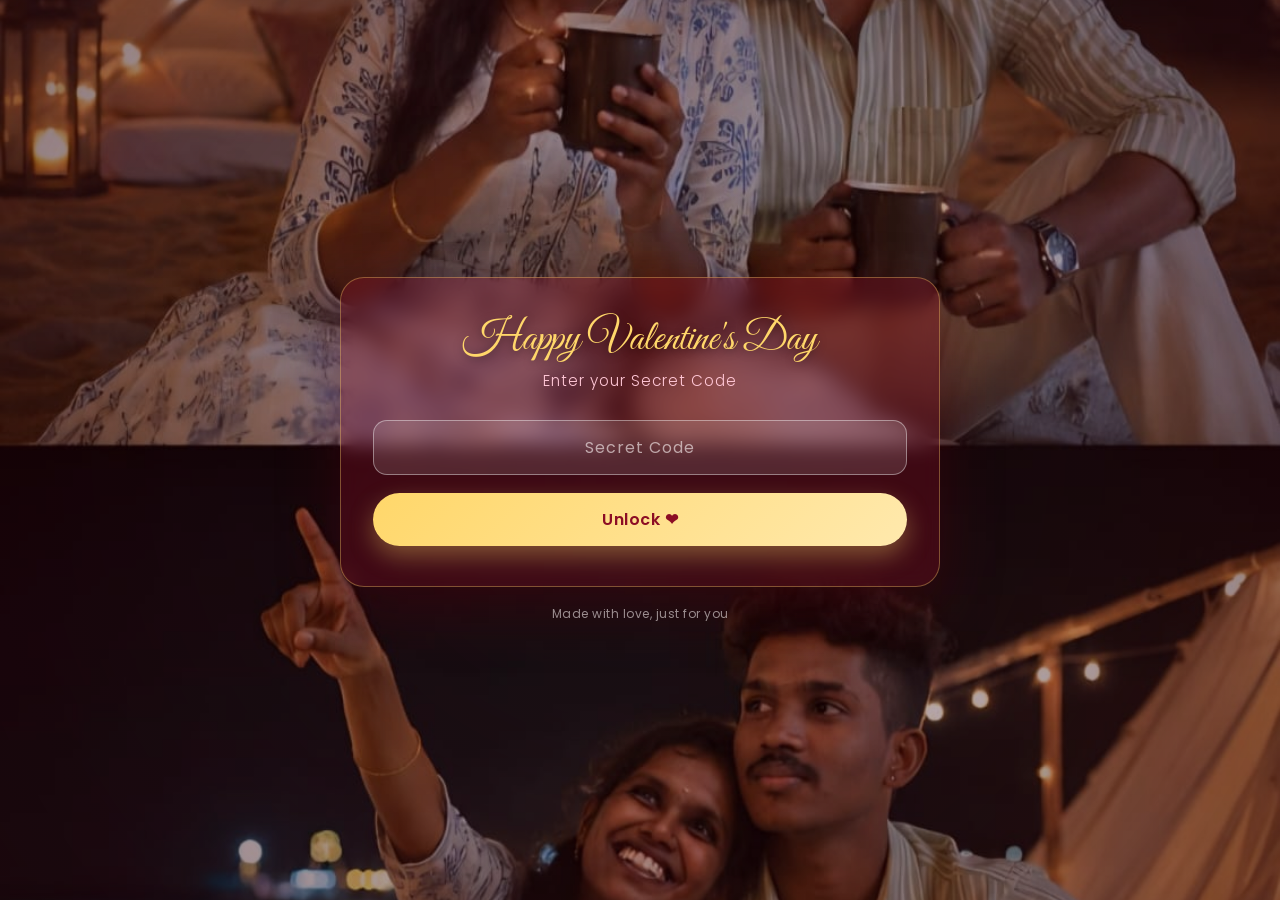
==== valentine/login/index.html @ 791234b1 "my website" ====
<!DOCTYPE html>
<html lang="en">
<head>
<meta charset="UTF-8">
<meta name="viewport" content="width=device-width, initial-scale=1.0">
<title>Happy Valentine's Day — Enter Code</title>
<link rel="stylesheet" href="../shared.css">
<link rel="stylesheet" href="login.css">
</head>
<body>

  <div class="floating-hearts" id="floatingHearts"></div>

  <div class="page-wrap">
    <div class="glass-card">
      <div class="title-script">Happy Valentine's Day</div>
      <div class="subtitle">Enter your Secret Code</div>

      <form id="loginForm" autocomplete="off">
        <input type="password" id="secretCode" placeholder="Secret Code" />
        <div class="error-msg" id="errorMsg">That's not quite it... try again 💔</div>
        <button type="submit" class="btn">Unlock ❤</button>
      </form>
    </div>
    <footer class="page-foot">Made with love, just for you</footer>
  </div>

  <script src="../shared.js"></script>
  <script src="login.js"></script>
</body>
</html>
---- valentine/shared.css ----
/* ============================================
   SHARED STYLES — used by every page
   ============================================ */

@import url('https://fonts.googleapis.com/css2?family=Great+Vibes&family=Poppins:wght@300;400;600;700&family=Noto+Sans+Tamil:wght@400;600&display=swap');

:root {
  --red-deep: #8c0d24;
  --red-bright: #c4122f;
  --pink-soft: #ffc7d6;
  --pink-mid: #ff8fa8;
  --gold: #ffd76a;
  --white: #fff8f8;
  --shadow: rgba(80, 0, 10, 0.45);
}

* {
  margin: 0;
  padding: 0;
  box-sizing: border-box;
}

html, body {
  height: 100%;
}

body {
  font-family: 'Poppins', sans-serif;
  color: var(--white);
  min-height: 100vh;
  display: flex;
  align-items: center;
  justify-content: center;
  background-image: url('assets/puzzle-photo.png');
  background-size: cover;
  background-position: center;
  background-attachment: fixed;
  overflow-x: hidden;
  position: relative;
}

/* soft dark veil so white text/cards stay readable over the busy heart photo */
body::before {
  content: "";
  position: fixed;
  inset: 0;
  background: radial-gradient(circle at center, rgba(60,0,10,0.15) 0%, rgba(40,0,8,0.55) 100%);
  pointer-events: none;
  z-index: 0;
}

.page-wrap {
  position: relative;
  z-index: 1;
  width: 100%;
  max-width: 640px;
  margin: 32px auto;
  padding: 0 20px;
  display: flex;
  flex-direction: column;
  align-items: center;
  text-align: center;
}

/* glassy card used on login / puzzle / final pages */
.glass-card {
  background: rgba(140, 13, 36, 0.35);
  border: 1px solid rgba(255, 215, 106, 0.35);
  backdrop-filter: blur(10px);
  -webkit-backdrop-filter: blur(10px);
  border-radius: 24px;
  padding: 40px 32px;
  box-shadow: 0 20px 60px var(--shadow);
  width: 100%;
}

.title-script {
  font-family: 'Great Vibes', cursive;
  font-size: 3rem;
  color: var(--gold);
  text-shadow: 0 2px 10px rgba(0,0,0,0.4);
  margin-bottom: 6px;
  line-height: 1.1;
}

.subtitle {
  font-weight: 300;
  letter-spacing: 1px;
  font-size: 0.95rem;
  color: var(--pink-soft);
  margin-bottom: 28px;
}

.btn {
  font-family: 'Poppins', sans-serif;
  font-weight: 600;
  font-size: 1rem;
  letter-spacing: 0.5px;
  color: var(--red-deep);
  background: linear-gradient(135deg, var(--gold), #ffe9ad);
  border: none;
  border-radius: 999px;
  padding: 14px 38px;
  cursor: pointer;
  box-shadow: 0 10px 24px rgba(255, 215, 106, 0.35);
  transition: transform 0.2s ease, box-shadow 0.2s ease;
}

.btn:hover {
  transform: translateY(-2px) scale(1.03);
  box-shadow: 0 14px 30px rgba(255, 215, 106, 0.5);
}

.btn:active {
  transform: translateY(0) scale(0.98);
}

.btn:disabled {
  opacity: 0.45;
  cursor: not-allowed;
  transform: none;
}

input[type="password"],
input[type="text"] {
  width: 100%;
  font-family: 'Poppins', sans-serif;
  font-size: 1rem;
  padding: 14px 18px;
  border-radius: 14px;
  border: 1px solid rgba(255, 255, 255, 0.4);
  background: rgba(255, 255, 255, 0.12);
  color: var(--white);
  outline: none;
  margin-bottom: 18px;
  text-align: center;
  letter-spacing: 1px;
}

input::placeholder {
  color: rgba(255, 248, 248, 0.6);
}

.error-msg {
  color: #ffd1d1;
  background: rgba(140, 13, 36, 0.6);
  border: 1px solid rgba(255, 100, 120, 0.6);
  border-radius: 10px;
  padding: 8px 14px;
  font-size: 0.85rem;
  margin-bottom: 16px;
  display: none;
}

.floating-hearts {
  position: fixed;
  inset: 0;
  pointer-events: none;
  overflow: hidden;
  z-index: 0;
}

.floating-hearts span {
  position: absolute;
  bottom: -10%;
  font-size: 1.4rem;
  color: rgba(255, 199, 214, 0.55);
  animation: floatUp linear infinite;
  user-select: none;
}

@keyframes floatUp {
  0%   { transform: translateY(0) rotate(0deg);   opacity: 0; }
  10%  { opacity: 1; }
  90%  { opacity: 1; }
  100% { transform: translateY(-110vh) rotate(25deg); opacity: 0; }
}

footer.page-foot {
  position: relative;
  z-index: 1;
  margin-top: 18px;
  font-size: 0.75rem;
  color: rgba(255, 248, 248, 0.55);
  letter-spacing: 0.5px;
}
---- valentine/login/login.css ----
/* Page-specific styling for the login screen */

#loginForm {
  display: flex;
  flex-direction: column;
  align-items: stretch;
}

.title-script {
  font-size: 2.6rem;
}

@media (max-width: 480px) {
  .title-script {
    font-size: 2.1rem;
  }
}

.shake {
  animation: shakeForm 0.4s ease;
}

@keyframes shakeForm {
  0%, 100% { transform: translateX(0); }
  20%      { transform: translateX(-8px); }
  40%      { transform: translateX(8px); }
  60%      { transform: translateX(-6px); }
  80%      { transform: translateX(6px); }
}
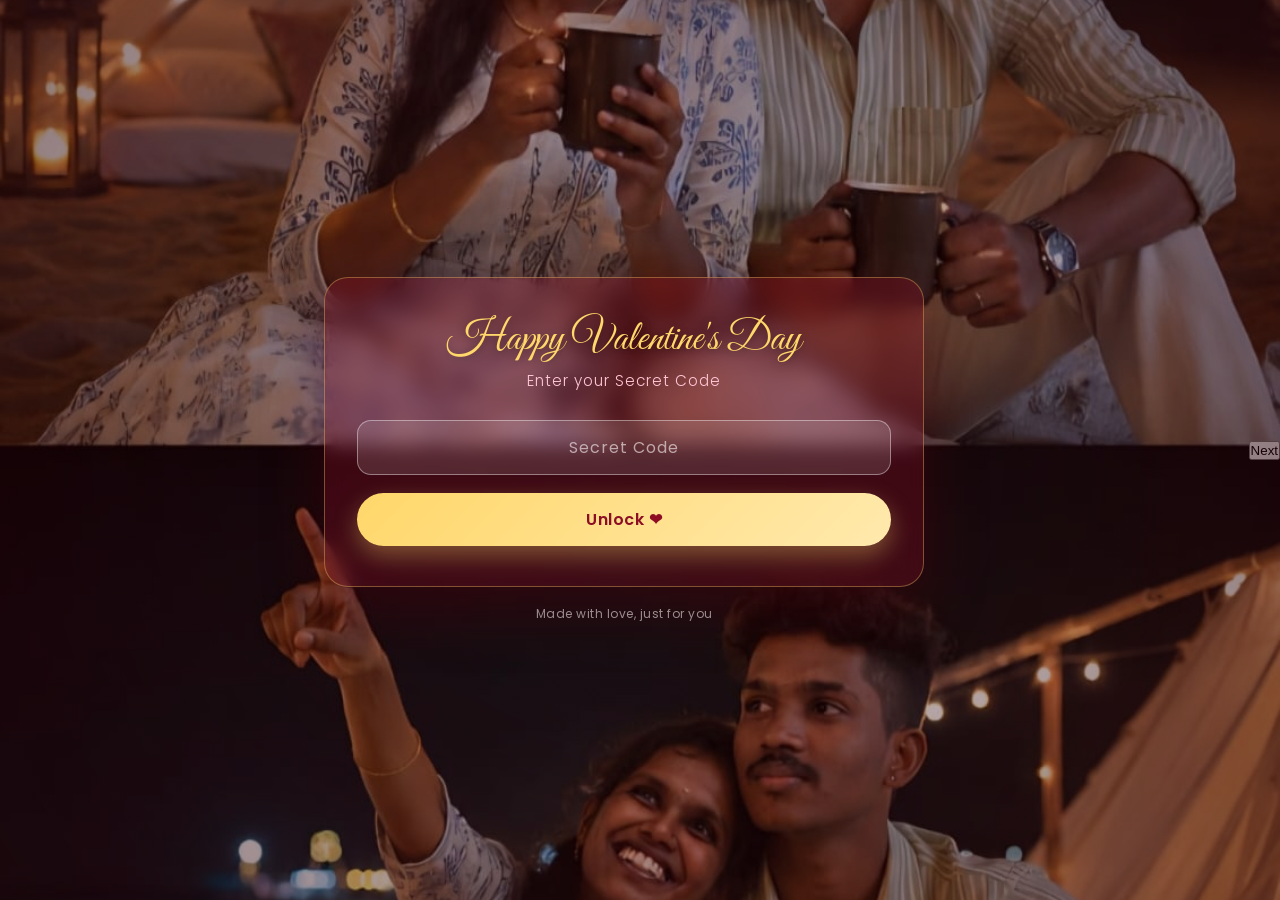
==== commit 121b786a: "my website" ====
--- a/valentine/login/index.html
+++ b/valentine/login/index.html
@@ -24,6 +24,7 @@
     </div>
     <footer class="page-foot">Made with love, just for you</footer>
   </div>
+<button onclick="goToPoem()">Next</button>
 
   <script src="../shared.js"></script>
   <script src="login.js"></script>
